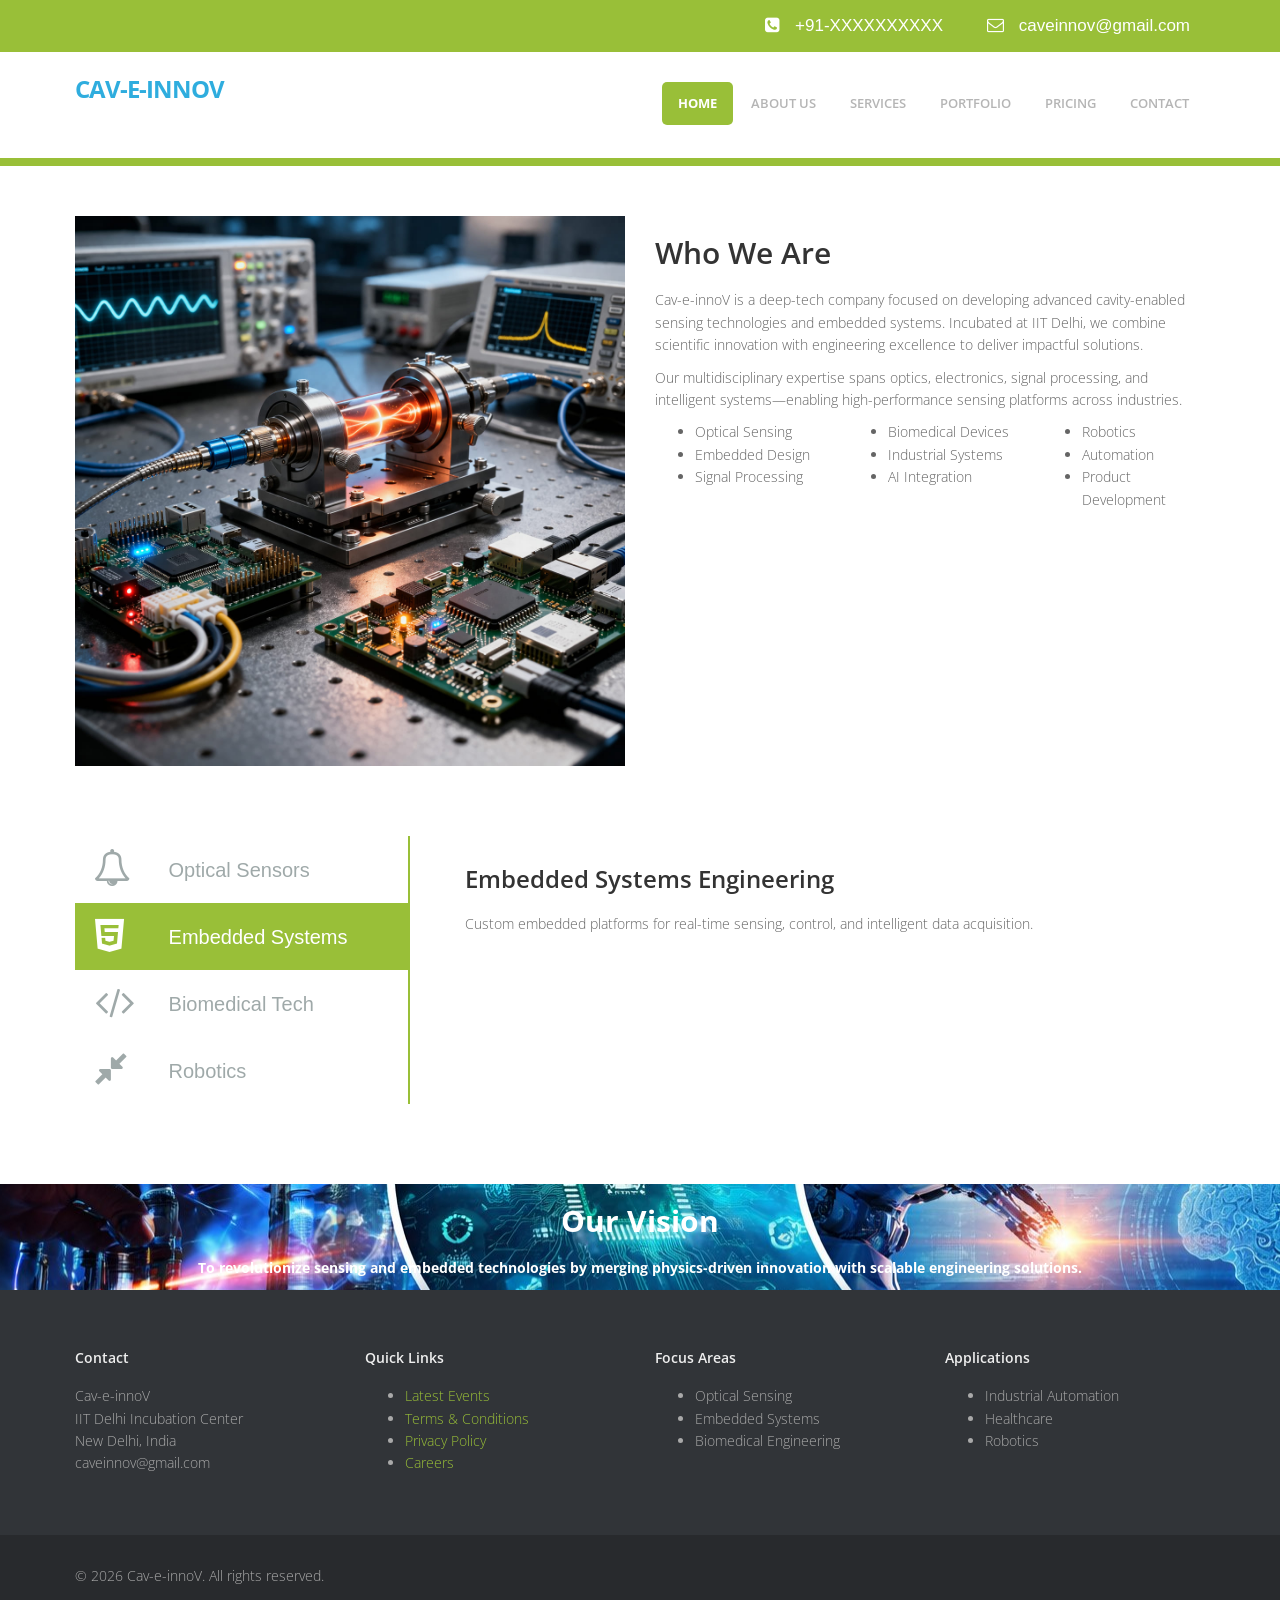
==== index.html @ 2c959743 "Update index.html" ====
<!DOCTYPE html>
<html lang="en">
<head>
<meta charset="utf-8">
<title>Cav-e-innoV | Advanced Sensing & Embedded Systems</title>
<meta name="viewport" content="width=device-width, initial-scale=1.0" />
<meta name="description" content="Cav-e-innoV develops cavity-enabled sensors and embedded systems for industrial, biomedical, and robotics applications. Incubated at IIT Delhi." />

<link href="css/bootstrap.min.css" rel="stylesheet" />
<link href="css/fancybox/jquery.fancybox.css" rel="stylesheet">
<link href="css/jcarousel.css" rel="stylesheet" />
<link href="css/flexslider.css" rel="stylesheet" />
<link href="js/owl-carousel/owl.carousel.css" rel="stylesheet"> 
<link href="css/style.css" rel="stylesheet" />

</head>

<body>
<div id="wrapper">

<!-- HEADER -->
<header>
<section class="contactInfo">
<div class="container">
    <div class="col-md-12">
        <div class="contact-area">
            <ul>
                <li><i class="fa fa-phone-square"></i> +91-XXXXXXXXXX</li>
                <li><i class="fa fa-envelope-o"></i> caveinnov@gmail.com</li>
            </ul>
        </div>
    </div>
</div>
</section>

<div class="navbar navbar-default navbar-static-top">
<div class="container">
    <div class="navbar-header">
        <button type="button" class="navbar-toggle" data-toggle="collapse" data-target=".navbar-collapse">
            <span class="icon-bar"></span>
            <span class="icon-bar"></span>
            <span class="icon-bar"></span>
        </button>
        <a class="navbar-brand" href="index.html">
            <strong>Cav-e-innoV</strong>
        </a>
    </div>

    <div class="navbar-collapse collapse">
        <ul class="nav navbar-nav">
            <li class="active"><a href="index.html">Home</a></li> 
            <li><a href="about.html">About Us</a></li>
            <li><a href="services.html">Services</a></li>
            <li><a href="portfolio.html">Portfolio</a></li>
            <li><a href="pricing.html">Pricing</a></li>
            <li><a href="contact.html">Contact</a></li>
        </ul>
    </div>
</div>
</div>
</header>

<!-- SLIDER -->
<section id="featured">
<div id="main-slider" class="flexslider">
<ul class="slides">

<li>
<img src="img/slides/1.jpg" alt="" />
<div class="flex-caption">
<h3>Next-Gen Cavity-Enabled Solutions</h3>
<p>Ultra-high sensitivity sensing systems designed for precision applications.</p>
</div>
</li>

<li>
<img src="img/slides/2.jpg" alt="" />
<div class="flex-caption">
<h3>Embedded Intelligence</h3>
<p>Real-time embedded systems for industrial, biomedical, and robotics use.</p>
</div>
</li>

<li>
<img src="img/slides/3.jpg" alt="" />
<div class="flex-caption">
<h3>Incubated at IIT Delhi</h3>
<p>Deep-tech innovation powered by cutting-edge research and engineering.</p>
</div>
</li>

</ul>
</div>
</section>

<!-- ABOUT -->
<section id="content">
<div class="container">
<div class="row">

<div class="col-lg-6 col-md-6 col-sm-6">
<img src="img/1.jpg" alt="" />
</div>

<div class="col-lg-6 col-md-6 col-sm-6">
<h2>Who We Are</h2>

<p>
Cav-e-innoV is a deep-tech company focused on developing advanced cavity-enabled sensing technologies and embedded systems. Incubated at IIT Delhi, we combine scientific innovation with engineering excellence to deliver impactful solutions.
</p>

<p>
Our multidisciplinary expertise spans optics, electronics, signal processing, and intelligent systems—enabling high-performance sensing platforms across industries.
</p>

<div class="row">
<div class="col-md-4">
<ul>
<li>Optical Sensing</li>
<li>Embedded Design</li>
<li>Signal Processing</li>
</ul>
</div>

<div class="col-md-4">
<ul>
<li>Biomedical Devices</li>
<li>Industrial Systems</li>
<li>AI Integration</li>
</ul>
</div>

<div class="col-md-4">
<ul>
<li>Robotics</li>
<li>Automation</li>
<li>Product Development</li>
</ul>
</div>
</div>

</div>
</div>
</div>
</section>

<!-- SERVICES -->
<section id="service">
<div class="container">
<div class="row">
<div class="col-md-12">

<div class="block-bottom">
<div class="service-tab">

<ul class="badhon-tab" role="tablist">
<li><a href="#home" data-toggle="tab">
<i class="fa fa-bell-o"></i>
Optical Sensors
</a></li>

<li class="active"><a href="#profile" data-toggle="tab">
<i class="fa fa-html5"></i>
Embedded Systems
</a></li>

<li><a href="#messages" data-toggle="tab">
<i class="fa fa-code"></i>
Biomedical Tech
</a></li>

<li><a href="#settings" data-toggle="tab">
<i class="fa fa-compress"></i>
Robotics
</a></li>
</ul>

<div class="tab-content edit-tab-content">

<div class="tab-pane" id="home">
<h3>Advanced Optical Sensing</h3>
<p>We design cavity-enhanced sensing systems capable of ultra-sensitive measurements for industrial and scientific applications.</p>
</div>

<div class="tab-pane active" id="profile">
<h3>Embedded Systems Engineering</h3>
<p>Custom embedded platforms for real-time sensing, control, and intelligent data acquisition.</p>
</div>

<div class="tab-pane" id="messages">
<h3>Biomedical Devices</h3>
<p>Non-invasive and high-precision sensing technologies for healthcare and diagnostics.</p>
</div>

<div class="tab-pane" id="settings">
<h3>Robotics Integration</h3>
<p>Sensor-integrated robotic systems enabling perception, autonomy, and smart decision-making.</p>
</div>

</div>
</div>
</div>

</div>
</div>
</div>
</section>

<!-- VISION --> 
<div class="testimonial-area">
<div class="container">

<h2 style="text-align:center; color:#ffffff; font-weight:bold;">
Our Vision
</h2>

<p style="text-align:center; color:#ffffff; font-weight:bold;">
To revolutionize sensing and embedded technologies by merging physics-driven innovation with scalable engineering solutions.
</p>

</div>
</div>
<!-- FOOTER -->
<footer>
<div class="container">
<div class="row">

<div class="col-md-3">
<h5>Contact</h5>
<p>
Cav-e-innoV<br>
IIT Delhi Incubation Center<br>
New Delhi, India<br>
caveinnov@gmail.com
</p>
</div>

<div class="col-md-3">
<h5>Quick Links</h5>
<ul>
<li><a href="#">Latest Events</a></li>
<li><a href="#">Terms & Conditions</a></li>
<li><a href="#">Privacy Policy</a></li>
<li><a href="#">Careers</a></li>
</ul>
</div>

<div class="col-md-3">
<h5>Focus Areas</h5>
<ul>
<li>Optical Sensing</li>
<li>Embedded Systems</li>
<li>Biomedical Engineering</li>
</ul>
</div>

<div class="col-md-3">
<h5>Applications</h5>
<ul>
<li>Industrial Automation</li>
<li>Healthcare</li>
<li>Robotics</li>
</ul>
</div>

</div>
</div>

<div id="sub-footer">
<div class="container">
<div class="row">
<div class="col-lg-6">
<p>© 2026 Cav-e-innoV. All rights reserved.</p>
</div>
</div>
</div>
</div>

</footer>

</div>

<script src="js/jquery.js"></script>
<script src="js/bootstrap.min.js"></script>
<script src="js/jquery.flexslider.js"></script>

</body>
</html>
---- css/style.css ----
/*
Author URI: http://webthemez.com/
Note: 
Licence under Creative Commons Attribution 3.0 
Do not remove the back-link in this web template 
-------------------------------------------------------*/

@import url('http://fonts.googleapis.com/css?family=Noto+Serif:400,400italic,700|Open+Sans:400,600,700'); 
@import url('font-awesome.css');  
@import url('animate.css');

body {
	font-family:'Open Sans', Arial, sans-serif;
	font-size:14px;
	font-weight:300;
	line-height:1.6em;
	color:#656565;
}

a:active {
	outline:0;
}

.clear {
	clear:both;
}
p { 
  font-size: 14px;
}
h1,h2, h3, h4, h5, h6 {
	font-family:'Open Sans', Arial, sans-serif;
	font-weight: 600;
	line-height:1.1em;
	color:#333;
	margin-bottom: 20px;
}
 
.container {
	padding:0 20px 0 20px;
	position:relative;
}

#wrapper{
	width:100%;
	margin:0;	
	padding:0;
}

.row,.row-fluid {
	margin-bottom:30px;
}

.row .row,.row-fluid .row-fluid{
	margin-bottom:30px;
}

.row.nomargin,.row-fluid.nomargin {
	margin-bottom:0;
}

img.img-polaroid {
	margin:0 0 20px 0;
}
.img-box {
	max-width:100%;
}
/*  Header
==================================== */
 
header .navbar {
    margin-bottom: 0;
}

.navbar-default {
    border: none;
}

.navbar-brand {
    color: #222;
	text-transform: uppercase;
    font-size: 24px;
    font-weight: 700;
    line-height: 1em;
	letter-spacing: -1px;
    margin-top: 7px;
    padding: 0 0 0 15px;
}
.navbar-default .navbar-brand{
color: #2FADDE;
}

header .navbar-collapse  ul.navbar-nav {
    float: right;
    margin-right: 0;
}

header .navbar-default{
    background-color:#fff;

    border-bottom: 2px solid #FFFFFF;	
}

header .nav li a:hover,
header .nav li a:focus,
header .nav li.active a,
header .nav li.active a:hover,
header .nav li a.dropdown-toggle:hover,
header .nav li a.dropdown-toggle:focus,
header .nav li.active ul.dropdown-menu li a:hover,
header .nav li.active ul.dropdown-menu li.active a{
    -webkit-transition: all .3s ease;
    -moz-transition: all .3s ease;
    -ms-transition: all .3s ease;
    -o-transition: all .3s ease;
    transition: all .3s ease;
}
header .nav li.active a,
header .nav li.active a:hover{ 
background: #99BF38 !important;
border-radius: 5px;
}
header .navbar-default .navbar-nav > .open > a,
header .navbar-default .navbar-nav > .open > a:hover,
header .navbar-default .navbar-nav > .open > a:focus {
    -webkit-transition: all .3s ease;
    -moz-transition: all .3s ease;
    -ms-transition: all .3s ease;
    -o-transition: all .3s ease;
    transition: all .3s ease;
}


header .navbar {
    min-height: 70px; 
	padding:18px 0;
}

header .navbar-nav > li  {
    padding-bottom: 12px;
    padding-top: 12px;
}

header  .navbar-nav > li > a {
    padding-bottom: 6px;
    padding-top: 5px;
    margin-left: 2px;
    line-height: 30px;
	font-weight: 700;
    -webkit-transition: all .3s ease;
    -moz-transition: all .3s ease;
    -ms-transition: all .3s ease;
    -o-transition: all .3s ease;
    transition: all .3s ease;
}


.dropdown-menu li a:hover {
    color: #fff !important;
}

header .nav .caret {
    border-bottom-color: #f5f5f5;
    border-top-color: #f5f5f5;
}
.navbar-default .navbar-nav > .active > a,
.navbar-default .navbar-nav > .active > a:hover,
.navbar-default .navbar-nav > .active > a:focus {
  background-color: #fff;
}
.navbar-default .navbar-nav > .open > a,
.navbar-default .navbar-nav > .open > a:hover,
.navbar-default .navbar-nav > .open > a:focus {
  background-color:  #fff;
}	
	

.dropdown-menu  {
    box-shadow: none;
    border-radius: 0;
	border: none;
}

.dropdown-menu li:last-child  {
	padding-bottom: 0 !important;
	margin-bottom: 0;
}

header .nav li .dropdown-menu  {
   padding: 0;
}

header .nav li .dropdown-menu li a {
   line-height: 28px;
   padding: 3px 12px;
}

/* --- menu --- */

header .navigation {
	float:right;
}

header ul.nav li {
	border:none;
	margin:0;
}

header ul.nav li a {	
	font-size: 13px;
	border:none;
	font-weight: 600;
	text-transform:uppercase;
}

header ul.nav li ul li a {	
	font-size:12px;
	border:none;
	font-weight:300;
	text-transform:uppercase;
}


.navbar .nav > li > a {
  color: #B5B5B5;
  text-shadow: none;
  border: 1px solid rgba(255, 255, 255, 0) !important;
  text-align: center;
}

.navbar .nav a:hover {
	background:none;
}

.navbar .nav > .active > a,.navbar .nav > .active > a:hover {
	background:none;
	font-weight:700;
}

.navbar .nav > .active > a:active,.navbar .nav > .active > a:focus {
	background:none;
	outline:0;
	font-weight:700;
}

.navbar .nav li .dropdown-menu {
	z-index:2000;
}

header ul.nav li ul {
	margin-top:1px;
}
header ul.nav li ul li ul {
	margin:1px 0 0 1px;
}
.dropdown-menu .dropdown i {
	position:absolute;
	right:0;
	margin-top:3px;
	padding-left:20px;
}

.navbar .nav > li > .dropdown-menu:before {
  display: inline-block;
  border-right: none;
  border-bottom: none;
  border-left: none;
  border-bottom-color: none;
  content:none;
}
.navbar-default .navbar-nav>.active>a, .navbar-default .navbar-nav>.active>a:hover, .navbar-default .navbar-nav>.active>a:focus {
color: #fff;  
}


ul.nav li.dropdown a {
	z-index:1000;
	display:block;
}

 select.selectmenu {
	display:none;
}
.pageTitle{
color: #FFFFFF;
margin: 32px 0 3px;
display: inline-block;
position: absolute;
border-radius: 87%;
padding: 25px 33px;
border-left: 8px solid #fff;
}
 
#featured{
	width: 100%;
	background:#000;
	position:relative;
	margin:0;
	padding:0;
	border-bottom: 8px solid #99BF38;
}

/*  Sliders
==================================== */
/* --- flexslider --- */

#featured .flexslider {
	padding:0;  
	background: #fff; 
	position: relative; 
	zoom: 1;
	border-bottom: 1px solid #fff;
}
.flex-direction-nav .flex-prev{
left:0px; 
}
.flex-direction-nav .flex-next{ 
right:0px;
}
.flex-caption {zoom: 1;
bottom: 0px; background-color: rgba(153, 191, 56, 1); color: #fff; margin: 0; padding: 15px 25px 15px 30px; /* position: absolute; */ left: 0; right: 0;/* text-align: center; *//* display: inline-block; */margin: 0 auto;width: 420px;bottom: -1px;}
.flex-caption h3 {color: #FFF; font-size:30px; letter-spacing: 1px; margin-bottom: 8px; text-transform: uppercase; }
.flex-caption p {margin: 0 0 15px; color: #FFF;font-size:18px!important;}
.skill-home{
margin-bottom:50px;
}
.c1{
border: #ed5441 1px solid;
background:#ed5441;
}
.c2{
border: #24c4db 1px solid;
background:#24c4db;
}
.c3{
border: #2FADDE 1px solid;
background:#2FADDE;
}
.c4{
border: #609cec 1px solid;
background:#609cec;
}
.skill-home .icons {
padding: 30px 0 0 0;
width: 100px;
height: 100px;
color: #fff;
font-size: 42px;
font-size: 42px; 
text-align: center;
-ms-border-radius: 50%;
-moz-border-radius: 50%;
-webkit-border-radius: 50%;
border-radius: 50%;
display: inline-table;
}
.skill-home h2 {
padding-top: 20px;
font-size: 36px;
font-weight: 700;
} 
.testimonial-solid {
padding: 50px 0 60px 0;
margin: 0 0 0 0; 
text-align: center;
background: rgba(153, 191, 56, 0.74);
}
.testi-icon-area {
text-align: center;
position: absolute;
top: -84px;
margin: 0 auto; 
width: 100%;
}
.testi-icon-area .quote {
padding: 15px 0 0 0;
margin: 0 0 0 0;
background: #ffffff;
text-align: center;
color: #2FADDE;
display: inline-table;
width: 70px;
height: 70px;
-ms-border-radius: 50%;
-moz-border-radius: 50%;
-webkit-border-radius: 50%;
border-radius: 50%;
font-size: 42px; 
border: 1px solid #2FADDE;
}

.testi-icon-area .carousel-inner { 
margin: 20px 0;
}
.carousel-indicators {
bottom: -30px;
}
/* Testimonial
----------------------------------*/
.testimonial-area {
padding: 0 0 0 0;
margin:0;
background: url(../img/low-poly01.jpg) fixed center center;
background-size: cover;
-webkit-background-size: cover;
-moz-background-size: cover;
-ms-background-size: cover;
background: url('../img/slides/1.jpg') -70px -193px;
}
.testimonial-solid p {
color: #FFFFFF;
font-size: 16px;
line-height: 30px;
font-style: italic;
} 
.testimonial-area .carousel-indicators li { 
border: 1px solid #FFFFFF;
}
.testimonial-area  .carousel-indicators .active{
border: 1px solid #FFFFFF;
background: #FFFFFF;}
section.callaction {
	background:#fff;
	padding:50px 0 0 0;
}

.panel-title>a {
color: inherit;
font-size: 15px;
}
.panel-title>a:hover, .panel-title>a:focus, .panel-title>a:active{
text-decoration:none;
color:#428bca
}
/* Content
==================================== */

#content {
	position:relative;
	background: #FFFFFF;
	padding:50px 0 0px 0;
}

#content img {
	max-width:100%;
	height:auto;
}
 
.cta-text {
	text-align: center;
	margin-top:10px;
}


.big-cta .cta {
	margin-top:10px;
}
 
.box {
	width: 100%;
}
.box-gray  {
	background: #f8f8f8;
	padding: 20px 20px 30px;
}
.box-gray  h4,.box-gray  i {
	margin-bottom: 20px;
}
.box-bottom {
	padding: 20px 0;
	text-align: center;
}
.box-bottom a {
	color: #fff;
	font-weight: 700;
}
.box-bottom a:hover {
	color: #eee;
	text-decoration: none;
}


/* Bottom
==================================== */

#bottom {
	background:#fcfcfc;
	padding:50px 0 0;

}
/* twitter */
#twitter-wrapper {
    text-align: center;
    width: 70%;
    margin: 0 auto;
}
#twitter em {
    font-style: normal;
    font-size: 13px;
}

#twitter em.twitterTime a {
	font-weight:600;
}

#twitter ul {
    padding: 0;
	list-style:none;
}
#twitter ul li {
    font-size: 20px;
    line-height: 1.6em;
    font-weight: 300;
    margin-bottom: 20px;
    position: relative;
    word-break: break-word;
}


/* page headline
==================================== */

#inner-headline{
	background: url('../img/slides/1.jpg') -70px -193px;
	position:relative;
	margin:0;
	padding:0;
	color:#2FADDE;
	background-size: cover;
	height: 150px;
}


#inner-headline .inner-heading h2 {
	color:#fff;
	margin:20px 0 0 0;
}

/* --- breadcrumbs --- */
#inner-headline ul.breadcrumb {
	margin:30px 0 0;
	float:left;
}

#inner-headline ul.breadcrumb li {
	margin-bottom:0;
	padding-bottom:0;
}
#inner-headline ul.breadcrumb li {
	font-size:13px;
	color:#fff;
}

#inner-headline ul.breadcrumb li i{
	color:#dedede;
}

#inner-headline ul.breadcrumb li a {
	color:#fff;
}

ul.breadcrumb li a:hover {
	text-decoration:none;
}

/* Forms
============================= */

/* --- contact form  ---- */
form#contactform input[type="text"] {
  width: 100%;
  border: 1px solid #f5f5f5;
  min-height: 40px;
  padding-left:20px;
  font-size:13px;
  padding-right:20px;
  -webkit-box-sizing: border-box;
     -moz-box-sizing: border-box;
          box-sizing: border-box;

}

form#contactform textarea {
border: 1px solid #f5f5f5;
  width: 100%;
  padding-left:20px;
  padding-top:10px;
  font-size:13px;
  padding-right:20px;
  -webkit-box-sizing: border-box;
     -moz-box-sizing: border-box;
          box-sizing: border-box;

}

form#contactform .validation {
	font-size:11px;
}

#sendmessage {
	border:1px solid #e6e6e6;
	background:#f6f6f6;
	display:none;
	text-align:center;
	padding:15px 12px 15px 65px;
	margin:10px 0;
	font-weight:600;
	margin-bottom:30px;

}

#sendmessage.show,.show  {
	display:block;
}
 
form#commentform input[type="text"] {
  width: 100%;
  min-height: 40px;
  padding-left:20px;
  font-size:13px;
  padding-right:20px;
  -webkit-box-sizing: border-box;
     -moz-box-sizing: border-box;
          box-sizing: border-box;
	-webkit-border-radius: 2px 2px 2px 2px;
		-moz-border-radius: 2px 2px 2px 2px;
			border-radius: 2px 2px 2px 2px;

}

form#commentform textarea {
  width: 100%;
  padding-left:20px;
  padding-top:10px;
  font-size:13px;
  padding-right:20px;
  -webkit-box-sizing: border-box;
     -moz-box-sizing: border-box;
          box-sizing: border-box;
	-webkit-border-radius: 2px 2px 2px 2px;
		-moz-border-radius: 2px 2px 2px 2px;
			border-radius: 2px 2px 2px 2px;
}


/* --- search form --- */
.search{
	float:right;
	margin:35px 0 0;
	padding-bottom:0;
}

#inner-headline form.input-append {
	margin:0;
	padding:0;
}



/*  Portfolio
================================ */

.work-nav #filters {
	margin: 0;
	padding: 0;
	list-style: none;
}

.work-nav #filters li {
	margin: 0 10px 30px 0;
	padding: 0;
	float:left;
}

.work-nav #filters li a {
	color: #7F8289;
	font-size: 16px;
	display: block;	
}

.work-nav #filters li a:hover {

}

.work-nav #filters li a.selected {
	color: #DE5E60;
}

#thumbs {
	margin: 0;
	padding: 0;	
}

#thumbs li {
	list-style-type: none;
}

.item-thumbs {
	position: relative;
	overflow: hidden;
	margin-bottom: 30px;
	cursor: pointer;
}

.item-thumbs a + img {
	width: 100%;	
}

.item-thumbs .hover-wrap {
	position: absolute;
	display: block;
	width: 100%;
	height: 100%;
	
	opacity: 0;
	filter: alpha(opacity=0);
	
	-webkit-transition: all 450ms ease-out 0s;	
	   -moz-transition: all 450ms ease-out 0s;
		 -o-transition: all 450ms ease-out 0s;
		    transition: all 450ms ease-out 0s;
		  
	-webkit-transform: rotateY(180deg) scale(0.5,0.5);
	   -moz-transform: rotateY(180deg) scale(0.5,0.5);
		-ms-transform: rotateY(180deg) scale(0.5,0.5);
		 -o-transform: rotateY(180deg) scale(0.5,0.5);
			transform: rotateY(180deg) scale(0.5,0.5);	
}

.item-thumbs:hover .hover-wrap,
.item-thumbs.active .hover-wrap {
	opacity: 1;
	filter: alpha(opacity=100);
	
	-webkit-transform: rotateY(0deg) scale(1,1);
	   -moz-transform: rotateY(0deg) scale(1,1);
		-ms-transform: rotateY(0deg) scale(1,1);
		 -o-transform: rotateY(0deg) scale(1,1);
		    transform: rotateY(0deg) scale(1,1);
}

.item-thumbs .hover-wrap .overlay-img {
	position: absolute;
	width: 90%;
height: 100%;
opacity: 0.80;
filter: alpha(opacity=80);

	background: #99BF38;
}

.item-thumbs .hover-wrap .overlay-img-thumb {
	position: absolute;
	border-radius: 60px;
	top: 50%;
	left: 45%;
	margin: -16px 0 0 -16px;
	color: #fff;
	font-size: 32px;
	line-height: 1em;	
	opacity: 1;
	filter: alpha(opacity=100);
}
 
ul.portfolio-categ{
	margin:10px 0 30px 0;
	padding:0;
	float:left;
	list-style:none;
}

ul.portfolio-categ li{
margin: 0; 
float: left;
list-style: none;
font-size: 13px;
font-weight: 600;
border: 1px solid #D5D5D5;
margin-right: 15px;
}

ul.portfolio-categ li a{
	display:block;
	padding: 8px 20px;
	color:#353535;
}
ul.portfolio-categ li.active{

border: 1px solid #99BF38;


color: #99BF38;

background: #99BF38;

}
ul.portfolio-categ li.active a:hover, ul.portfolio-categ li a:hover,ul.portfolio-categ li a:focus,ul.portfolio-categ li a:active {
	text-decoration:none;
	outline:0; 
}
  #accordion-alt3 .panel-heading h4 {
font-size: 13px;
line-height: 28px;
}
.panel .panel-heading h4 {
font-weight: 400;
}
.panel-title {
margin-top: 0;
margin-bottom: 0;
font-size: 15px;
color: inherit;
}
.panel-group .panel {
margin-bottom: 0;
border-radius: 2px;
}
.panel {
margin-bottom: 18px;
background-color: #FFFFFF;
border: 1px solid rgba(0, 0, 0, 0.05);
border-radius: 2px;
-webkit-box-shadow: 0 1px 1px rgba(0,0,0,0.05);
box-shadow: 0 1px 1px rgba(0,0,0,0.05);
}
#accordion-alt3 .panel-heading h4 a i {
font-size: 20px;
line-height: 18px;
width: 18px;
height: 18px;
margin-right: 5px;
color: #107FC9;
text-align: center;
border-radius: 50%;
margin-left: 6px; 
font-weight: bold;
}  
.progress.pb-sm {
height: 6px!important;
}
.progress {
box-shadow: inset 0 0 2px rgba(0,0,0,.1);
}
.progress {
overflow: hidden;
height: 18px;
margin-bottom: 18px;
background-color: #f5f5f5;
border-radius: 2px;
-webkit-box-shadow: inset 0 1px 2px rgba(0,0,0,0.1);
box-shadow: inset 0 1px 2px rgba(0,0,0,0.1);
}
.progress .progress-bar.progress-bar-red {
background: #ed5441;
} 
.progress .progress-bar.progress-bar-green {
background: #51d466;
}
.progress .progress-bar.progress-bar-lblue {
background: #32c8de;
}
/* --- portfolio detail --- */
.top-wrapper {
	margin-bottom:20px;
}
.info-blocks {
margin-bottom: 15px;
}
.info-blocks i.icon-info-blocks {
float: left;
color: #99BF38;
font-size: 30px;
min-width: 50px;
margin-top: 10px;
text-align: center;
}
.info-blocks .info-blocks-in {
padding: 0 10px;
overflow: hidden;
}
.info-blocks .info-blocks-in h3 {
color: #555;
font-size: 20px;
line-height: 28px;
margin:0px;
}
.info-blocks .info-blocks-in p {
}
  
blockquote {
	font-size:16px;
	font-weight:400;
	font-family:'Noto Serif', serif;
	font-style:italic;
	padding-left:0;
	color:#a2a2a2;
	line-height:1.6em;
	border:none;
}

blockquote cite 							{ display:block; font-size:12px; color:#666; margin-top:10px; }
blockquote cite:before 					{ content:"\2014 \0020"; }
blockquote cite a,
blockquote cite a:visited,
blockquote cite a:visited 				{ color:#555; }

/* --- pullquotes --- */

.pullquote-left {
	display:block;
	color:#a2a2a2;
	font-family:'Noto Serif', serif;
	font-size:14px;
	line-height:1.6em;
	padding-left:20px;
}

.pullquote-right {
	display:block;
	color:#a2a2a2;
	font-family:'Noto Serif', serif;
	font-size:14px;
	line-height:1.6em;
	padding-right:20px;
}

/* --- button --- */
.btn{text-align: center;
background: #99BF38;
color: #fff;
padding: 10px 25px;border: 0;}
.btn-theme {
	color: #fff;
}
.btn-theme:hover {
	color: #eee;
}

/* --- list style --- */

ul.general {
	list-style:none;
	margin-left:0;
}

ul.link-list{
	margin:0;
	padding:0;
	list-style:none;
}

ul.link-list li{
	margin:0;
	padding:2px 0 2px 0;
	list-style:none;
}
footer{
background: #313438;
}
footer ul.link-list li a{
	color: #BBBBBB;
}
footer ul.link-list li a:hover {
	color:#eee;
}
/* --- Heading style --- */

h4.heading {
	font-weight:700;
}

.heading { margin-bottom: 30px; }

.heading {
	position: relative;
	
}


.widgetheading {
	width:100%;

	padding:0;
}

#bottom .widgetheading {
	position: relative;
	border-bottom: #e6e6e6 1px solid;
	padding-bottom: 9px;
}

aside .widgetheading {
	position: relative;
	border-bottom: #e9e9e9 1px solid;
	padding-bottom: 9px;
}

footer .widgetheading {
	position: relative;
}

footer .widget .social-network {
	position:relative;
}


#bottom .widget .widgetheading span, aside .widget .widgetheading span, footer .widget .widgetheading span {	
	position: absolute;
	width: 60px;
	height: 1px;
	bottom: -1px;
	right:0;

}
.box-area{
border: 1px solid #E7E7E7;
padding:0 15px;
padding-top: 41px;
margin-top: -42px;
}


#service{ padding: 40px 0 40px;}
#service .service-tab{}
#service .service-tab ul{float: left;list-style: outside none none;padding: 0;margin-right: 55px;}
#service .service-tab ul li{ border-right: 2px solid #99BF38;}
#service .service-tab ul li a{color: #9FA9A9;  font-size: 20px; font-family: 'Raleway', sans-serif; font-weight: 400;display: block; padding: 10px 60px 20px 20px;}
#service .service-tab ul li a i{font-size: 37px;  position: relative;top: 4px;width: 68px;} 
li .active{
border-right: 1px solid #DBE2E2;
background:red;
}
#service  .tab-content>.tab-pane {
padding-top: 10px;
}
#service .service-tab ul li a:hover i{}
.tab-icon-edit {
float: left;
margin: 20px 15px 0 0;
font-size: 28px;
}
#service .service-tab ul li.active, #service .service-tab ul li a:hover, #service .service-tab ul li a:hover i , #service .service-tab ul li.active a, #service .service-tab ul li.active i{
background: rgb(153, 191, 56) !important;
color: #FFFFFF; 
text-decoration: none;
}

.contactInfo{
background: #99BF38;
}
.contact-area{
float:right;
padding:15px 0 5px;
}
.contact-area ul li {
display: inline-block;
margin-left: 40px;
color: #3C3D42;
font-size: 17px;
font-family: 'Raleway', sans-serif;
font-weight: 400px;
color:#fff;
}
.contact-area ul li i{
margin-right:10px;
}
/* --- Map --- */
.map{
	position:relative;
	margin-top:-50px;
	margin-bottom:40px;
}

.map iframe{
	width:100%;
	height:450px;
	border:none;
}

.map-grid iframe{
	width:100%;
	height:350px;
	border:none;
	margin:0 0 -5px 0;
	padding:0;
}

 
ul.team-detail{
	margin:-10px 0 0 0;
	padding:0;
	list-style:none;
}

ul.team-detail li{
	border-bottom:1px dotted #e9e9e9;
	margin:0 0 15px 0;
	padding:0 0 15px 0;
	list-style:none;
}

ul.team-detail li label {
	font-size:13px;
}

ul.team-detail li h4, ul.team-detail li label{
	margin-bottom:0;
}

ul.team-detail li ul.social-network {
	border:none;
	margin:0;
	padding:0;
}

ul.team-detail li ul.social-network li {
	border:none;	
	margin:0;
}
ul.team-detail li ul.social-network li i {
	margin:0;
}

 
.pricing-title{
	background:#fff;
	text-align:center;
	padding:10px 0 10px 0;
}

.pricing-title h3{
	font-weight:600;
	margin-bottom:0;
}

.pricing-offer{
	background: #fcfcfc;
	text-align: center;
	padding:40px 0 40px 0;
	font-size:18px;
	border-top:1px solid #e6e6e6;
	border-bottom:1px solid #e6e6e6;
}

.pricing-box.activeItem .pricing-offer{
	color:#fff;
}

.pricing-offer strong{
	font-size:78px;
	line-height:89px;
}

.pricing-offer sup{
	font-size:28px;
}

.pricing-container{
	background: #fff;
	text-align:center;
	font-size:14px;
}

.pricing-container strong{
color:#353535;
}

.pricing-container ul{
	list-style:none;
	padding:0;
	margin:0;
}

.pricing-container ul li{
	border-bottom: 1px solid #CFCFCF;
list-style: none;
padding: 15px 0 15px 0;
margin: 0 0 0 0;
color: #222;
}

.pricing-action{
	margin:0;
	background: #D5D5D5;
	text-align:center;
	padding:20px 0 30px 0;
}

.pricing-wrapp{
	margin:0 auto;
	width:100%;
	background:#fd0000;
}
 .pricing-box-item {
border: 1px solid #e6e6e6;
	
background: #FFFFFF;
	position:relative;
	margin:0 0 20px 0;
	padding:0;
  -webkit-box-shadow: 0 2px 0 rgba(0,0,0,0.03);
  -moz-box-shadow: 0 2px 0 rgba(0,0,0,0.03);
  box-shadow: 0 2px 0 rgba(0,0,0,0.03);
  -webkit-box-sizing: border-box;
  -moz-box-sizing: border-box;
  box-sizing: border-box;
}

.pricing-box-item .pricing-heading {
	background: #FFFFFF;
	text-align: center;
	padding:0px 0 0px 0;
	display:block;
}
.pricing-box-item.activeItem .pricing-heading {
	background: #FFFFFF;
	text-align: center;
	padding:0px 0 1px 0;
	border-bottom:none;
	display:block;
	color:#fff;
}
.pricing-box-item.activeItem .pricing-heading h3 {
	 
}

.pricing-box-item .pricing-heading h3 strong {
	font-size:28px;
	font-weight:700;
	letter-spacing:-1px;
}
.pricing-box-item .pricing-heading h3 {
	font-size:32px;
	font-weight:300;
	letter-spacing:-1px;
}

.pricing-box-item .pricing-terms {
	text-align: center;
	background: #F0F0F0;
	display: block;
	overflow: hidden;
	padding: 11px 0 5px; 
	border-radius: 50px;
	color: #3F454D;
	margin: 0 15px;
}

.pricing-box-item .pricing-terms  h6 {
	font-style:italic;
	margin-top:10px;
	color: #99BF38;
	font-size:17px;
	font-family:'Noto Serif', serif;
}

.pricing-box-item .icon .price-circled {
    margin: 10px 10px 10px 0;
    display: inline-block !important;
    text-align: center !important;
    color: #fff;
    width: 68px;
    height: 68px;
	padding:12px;
    font-size: 16px;
	font-weight:700;
    line-height: 68px;
    text-shadow:none;
    cursor: pointer;
    background-color: #888;
    border-radius: 64px;
    -moz-border-radius: 64px;
    -webkit-border-radius: 64px;
}

.pricing-box-item  .pricing-action{
	margin:0;
	text-align:center;
	padding:30px 0 30px 0;
}
 
/* ===== Widgets ===== */

/* --- flickr --- */
.widget .flickr_badge {
	width:100%;
}
.widget .flickr_badge img { margin: 0 9px 20px 0; }

footer .widget .flickr_badge {
    width: 100%;
}
footer .widget .flickr_badge img {
    margin: 0 9px 20px 0;
}

.flickr_badge img {
    width: 50px;
    height: 50px;
    float: left;
	margin: 0 9px 20px 0;
}
/*News*/
.post-item-wrap {
border: none;
padding: 0px 0 25px 0px;
margin-bottom: 0px;
border-radius: 0px;
background-color: transparent;
/* border-bottom: 1px solid #e6e6e6; */
}
.post-author-img {
margin: 5px 0 0 0;
float: left;
width: 64px;
-webkit-border-radius: 0px;
-moz-border-radius: 0px;
border-radius: 0px;
-moz-background-clip: padding;
-webkit-background-clip: padding-box;
background-clip: padding-box;
padding: 0px;
}
.post-title a {
font-size: 19px;
color: #414042;
line-height: 1.3em;
}
.post-meta-top {
width: 100%;
padding: 3px 0 0px 0;
}
.latest-post-wrap {
padding: 15px 15px 15px 0;
}
.post-content2 {
padding: 8px 15px 0px 15px;
float: left;
width: 83%;
}
.post-meta-top ul{
float: left;
padding: 0;
margin: 0;
}
.post-item-wrap+.post-item-wrap {
border-bottom: none;
margin-top: 25px;
}
.post-meta-top li a {
color: #107fc9;
font-size: 13px;
text-decoration: none;
}
.post-meta-top li {
display: inline;
height: 30px;
line-height: 30px;
float: left;

padding-right: 15px;
} 
.post-meta-top .fa-calendar{
font-size: 18px;
color: #107fc9;
margin: 6px 10px 0 0;
float: left;
} 
/* --- Recent post widget --- */

.recent-post{
	margin:20px 0 0 0;
	padding:0;
	line-height:18px;
}

.recent-post h5 a:hover {
	text-decoration:none;
}

.recent-post .text h5 a {
	color:#353535;
}

  
footer{
	padding:50px 0 0 0;
	color:#A9A9A9;
}

footer a {
	color: #99BF38;
}

footer a:hover {
	color:#eee;
}

footer h1, footer h2, footer h3, footer h4, footer h5, footer h6{
	color:#eee;
}

footer address {
	line-height:1.6em;
}

footer h5 a:hover, footer a:hover {
	text-decoration:none;
}

ul.social-network {
	list-style:none;
	margin:0;
}

ul.social-network li {
	display:inline;
	margin: 0 5px;
}

#sub-footer{
	text-shadow:none;
	color:#A9A9A9;
	padding:0;
	padding-top:30px;
	margin:20px 0 0 0;
	background: #282A2D;
}

#sub-footer p{
	margin:0;
	padding:0;
}

#sub-footer span{
	color:#A9A9A9;
}

.copyright {
	text-align:left;
	font-size:12px;
}

#sub-footer ul.social-network {
	float:right;
}

  

/* scroll to top */
.scrollup{
    position:fixed;
	width:32px;
	height:32px;
    bottom:0px;
    right:20px;
	background: #222;
	
}

a.scrollup {
	outline:0;
	text-align: center;
}

a.scrollup:hover,a.scrollup:active,a.scrollup:focus {
	opacity:1;
	text-decoration:none;
}
a.scrollup i {
	margin-top: 10px;
	color: #fff;
}
a.scrollup i:hover {
	text-decoration:none;
}



 
.absolute{
	position:absolute;
}

.relative{
	position:relative;
}

.aligncenter{
	text-align:center;
}

.aligncenter span{
	margin-left:0;
}

.floatright {
	float:right;
}

.floatleft {
	float:left;
}

.floatnone {
	float:none;
}

.aligncenter {
	text-align:center;
}
 
img.pull-left, .align-left{
	float:left;
	margin:0 15px 15px 0;
}

.widget img.pull-left {
	float:left;
	margin:0 15px 15px 0;
}

img.pull-right, .align-right {
	float:right;
	margin:0 0 15px 15px;
}

article img.pull-left, article .align-left{
	float:left;
	margin:5px 15px 15px 0;
}

article img.pull-right, article .align-right{
	float:right;
	margin:5px 0 15px 15px;
}
 ============================= */

.clear-marginbot{
	margin-bottom:0;
}

.marginbot10{
	margin-bottom:10px;
}
.marginbot20{
	margin-bottom:20px;
}
.marginbot30{
	margin-bottom:30px;
}
.marginbot40{
	margin-bottom:40px;
}

.clear-margintop{
	margin-top:0;
}

.margintop10{
	margin-top:10px;
}

.margintop20{
	margin-top:20px;
}

.margintop30{
	margin-top:30px;
}

.margintop40{
	margin-top:40px;
}
div#main-slider:after{
content:'';
position:absolute;
top:0px;
width:100%;
height:100%;
}
.flex-control-nav{
display:none;
}
.fancybox-title-inside-wrap {
padding: 3px 30px 6px;
background: #0F9090;
}
span.post-meta-bottom a {
background: #269B9E;
color: #fff;
padding: 4px 14px;
display: inline-block;
margin-top: 10px;
border-radius: 50%;
}
.list.list-3 {
  font-weight: 300;
}
.list {
  list-style: none;
  margin: 0;
  padding: 0;
}
.list li{ 
  padding: 2px 0;
}

.list.list-3 li:before {
  content: "\f0a9";
  float: left;
  font-family: fontAwesome;
  color: #99bf38;
  font-size: 14px;
  margin-top: -1px;
  margin-right: 7px;
  margin-left: 1px;
}
ul.social-network a {
  color: #99BF38;
}
/*  Media queries 
============================= */

@media (min-width: 768px) and (max-width: 979px) {

	a.detail{
		background:none;
		width:100%;
	}


	
	footer .widget form  input#appendedInputButton {
		  display: block;
		  width: 91%;
		  -webkit-border-radius: 4px 4px 4px 4px;
			 -moz-border-radius: 4px 4px 4px 4px;
				  border-radius: 4px 4px 4px 4px;
	}
	
	footer .widget form  .input-append .btn {
		  display: block;
		  width: 100%;
		  padding-right: 0;
		  padding-left: 0;
		  -webkit-box-sizing: border-box;
			 -moz-box-sizing: border-box;
				  box-sizing: border-box;
				  margin-top:10px;
	}

	ul.related-folio li{
		width:156px;
		margin:0 20px 0 0;
	}	
}

@media (max-width: 767px) {

  body {
    padding-right: 0;
    padding-left: 0;
  }
	.navbar-brand {
		margin-top: -10px;
		border-bottom: none;
	}
	.navbar-header {
		margin-top: 20px;
		border-bottom: none;
	}
	
	.navbar-nav {
		border-top: none;
		float: none;
		width: 100%;
	}
.navbar .nav > .active > a, .navbar .nav > .active > a:hover {
background: none;
font-weight: 700;
color: #1B1B1B;
}
	header .navbar-nav > li {
padding-bottom: 13px;
padding-top: 12px;
}
	header .nav li .dropdown-menu  {
		margin-top: 0;
	}

	.dropdown-menu {
	  position: absolute;
	  top: 0;
	  left: 40px;
	  z-index: 1000;
	  display: none;
	  float: left;
	  min-width: 160px;
	  padding: 5px 0;
	  margin: 2px 0 0;
	  font-size: 13px;
	  list-style: none;
	  background-color: #fff;
	  background-clip: padding-box;
	  border: 1px solid #f5f5f5;
	  border: 1px solid rgba(0, 0, 0, .15);
	  border-radius: 0;
	  -webkit-box-shadow: 0 6px 12px rgba(0, 0, 0, .175);
			  box-shadow: 0 6px 12px rgba(0, 0, 0, .175);
	}
	

	
	.navbar-collapse.collapse  {
		border: none;
		overflow: hidden;
	}

	
	.box {
		border-bottom:1px solid #e9e9e9;
		padding-bottom:20px;
	}

	#featured .flexslider .slide-caption {
		width: 90%; 
		padding: 2%; 
		position: absolute; 
		left: 0; 
		bottom: -40px; 
	}


	#inner-headline .breadcrumb {
		float:left;
		clear:both;
		width:100%;
	}

	.breadcrumb > li {
		font-size:13px;
	}

	
	ul.portfolio li article a i.icon-48{
		width:20px;
		height:20px;
		font-size:16px;
		line-height:20px;
	}


	.left-sidebar{
		border-right:none;
		padding:0 0 0 0;
		border-bottom: 1px dotted #e6e6e6;
		padding-bottom:10px;
		margin-bottom:40px;
	}
	
	.right-sidebar{
		margin-top:30px;
		border-left:none;
		padding:0 0 0 0;
	}
	
	
	footer .col-lg-1, footer .col-lg-2, footer .col-md-3, footer .col-lg-4, footer .col-lg-5, footer .col-lg-6, 
	footer .col-lg-7, footer .col-lg-8, footer .col-lg-9, footer .col-lg-10, footer .col-lg-11, footer .col-lg-12{
		margin-bottom:20px;
	}

	#sub-footer ul.social-network {
		float:left;
	}
	

	
  [class*="span"] {
		margin-bottom:20px;
  }

}

@media (max-width: 480px) {
	.bottom-article a.pull-right {
		float:left;
		margin-top:20px;
	}
#service{
padding:0 0 20px;
}
#service .service-tab ul{
margin:15px 0px;
width:100%;
}
#service .service-tab ul li a {
  color: #9FA9A9;
  font-size: 20px;
  font-family: 'Raleway', sans-serif;
  font-weight: 400;
  display: block;
  padding: 10px 0;
}
	.search{
		float:left;
	}

	.flexslider .flex-caption {
		display:none;
	}


	.cta-text {
		margin:0 auto;
		text-align:center;	
	}
	
	ul.portfolio li article a i{
		width:20px;
		height:20px;
		font-size:14px;
	}


}
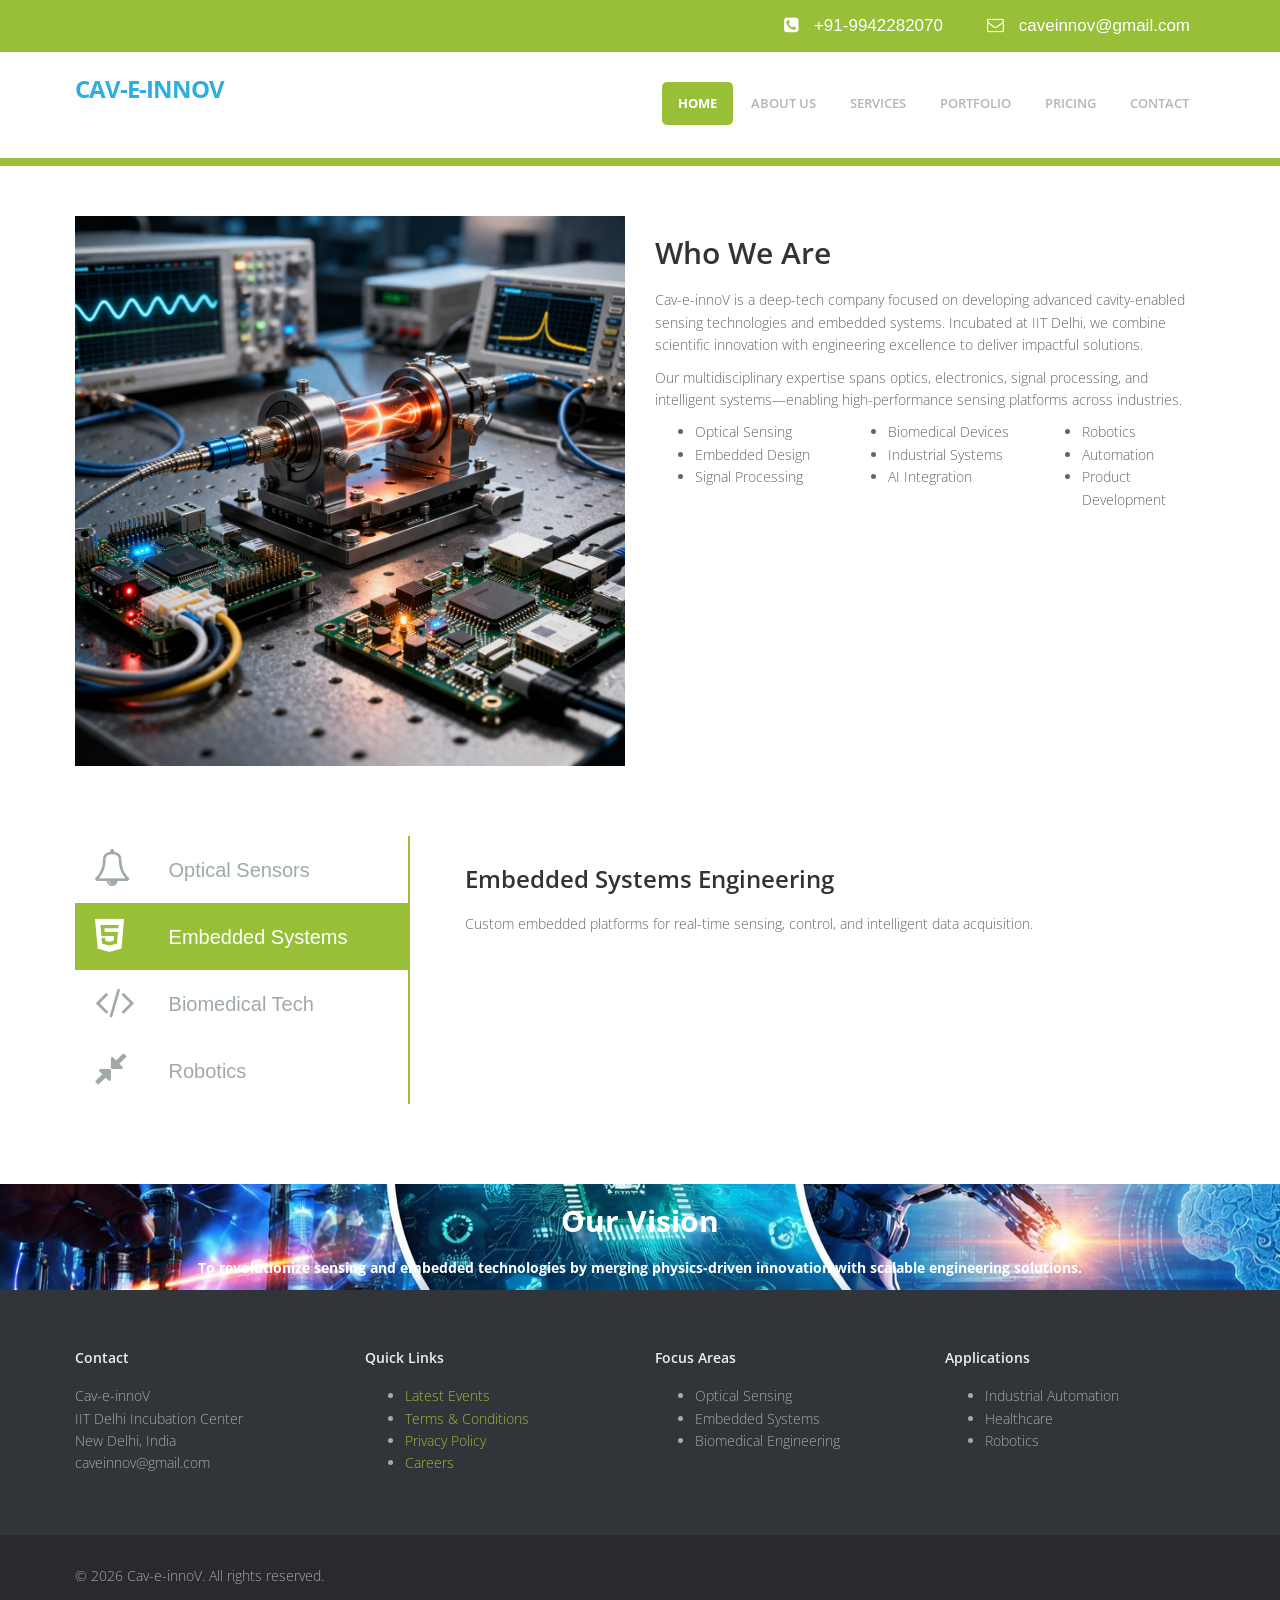
==== commit cc7812dd: "Update index.html" ====
--- a/index.html
+++ b/index.html
@@ -25,7 +25,7 @@
     <div class="col-md-12">
         <div class="contact-area">
             <ul>
-                <li><i class="fa fa-phone-square"></i> +91-XXXXXXXXXX</li>
+                <li><i class="fa fa-phone-square"></i> +91-9942282070</li>
                 <li><i class="fa fa-envelope-o"></i> caveinnov@gmail.com</li>
             </ul>
         </div>
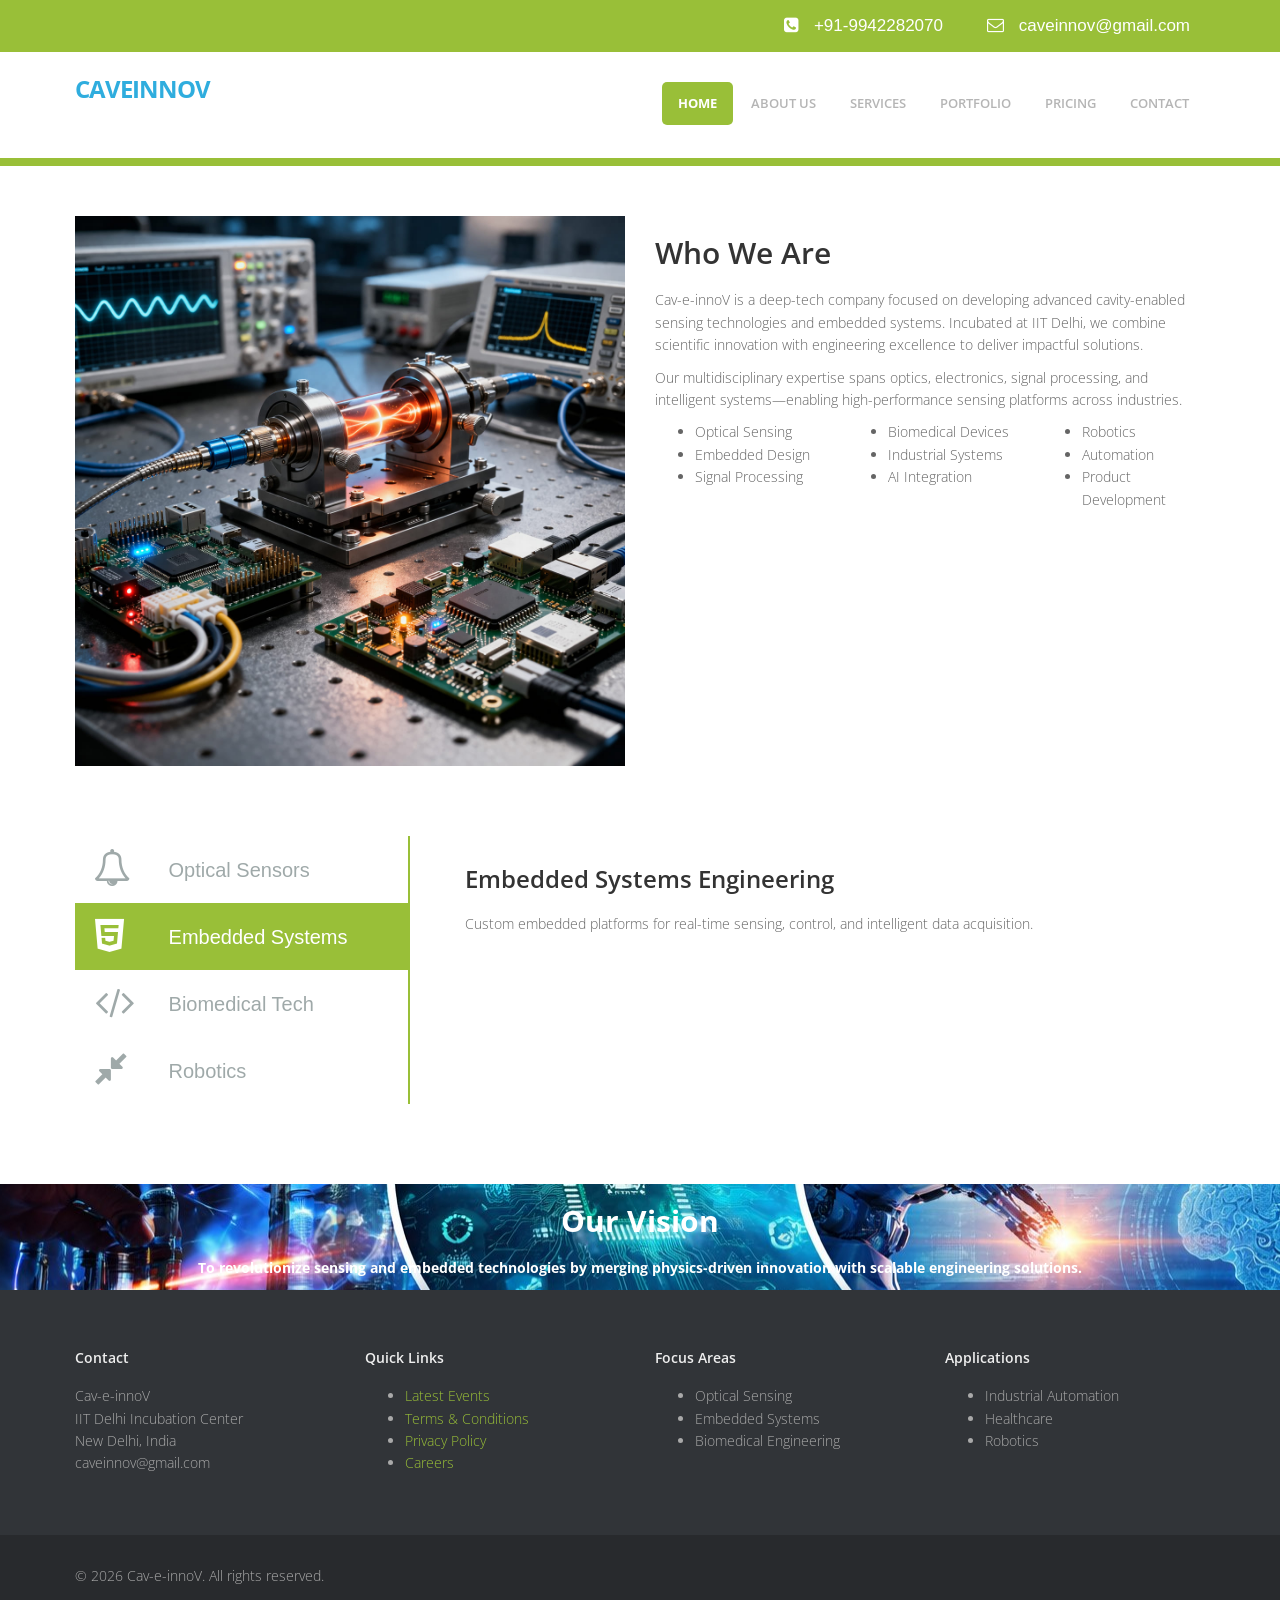
==== commit bc79ef66: "Update index.html" ====
--- a/index.html
+++ b/index.html
@@ -42,7 +42,7 @@
             <span class="icon-bar"></span>
         </button>
         <a class="navbar-brand" href="index.html">
-            <strong>Cav-e-innoV</strong>
+            <strong>CaveInnoV</strong>
         </a>
     </div>
 
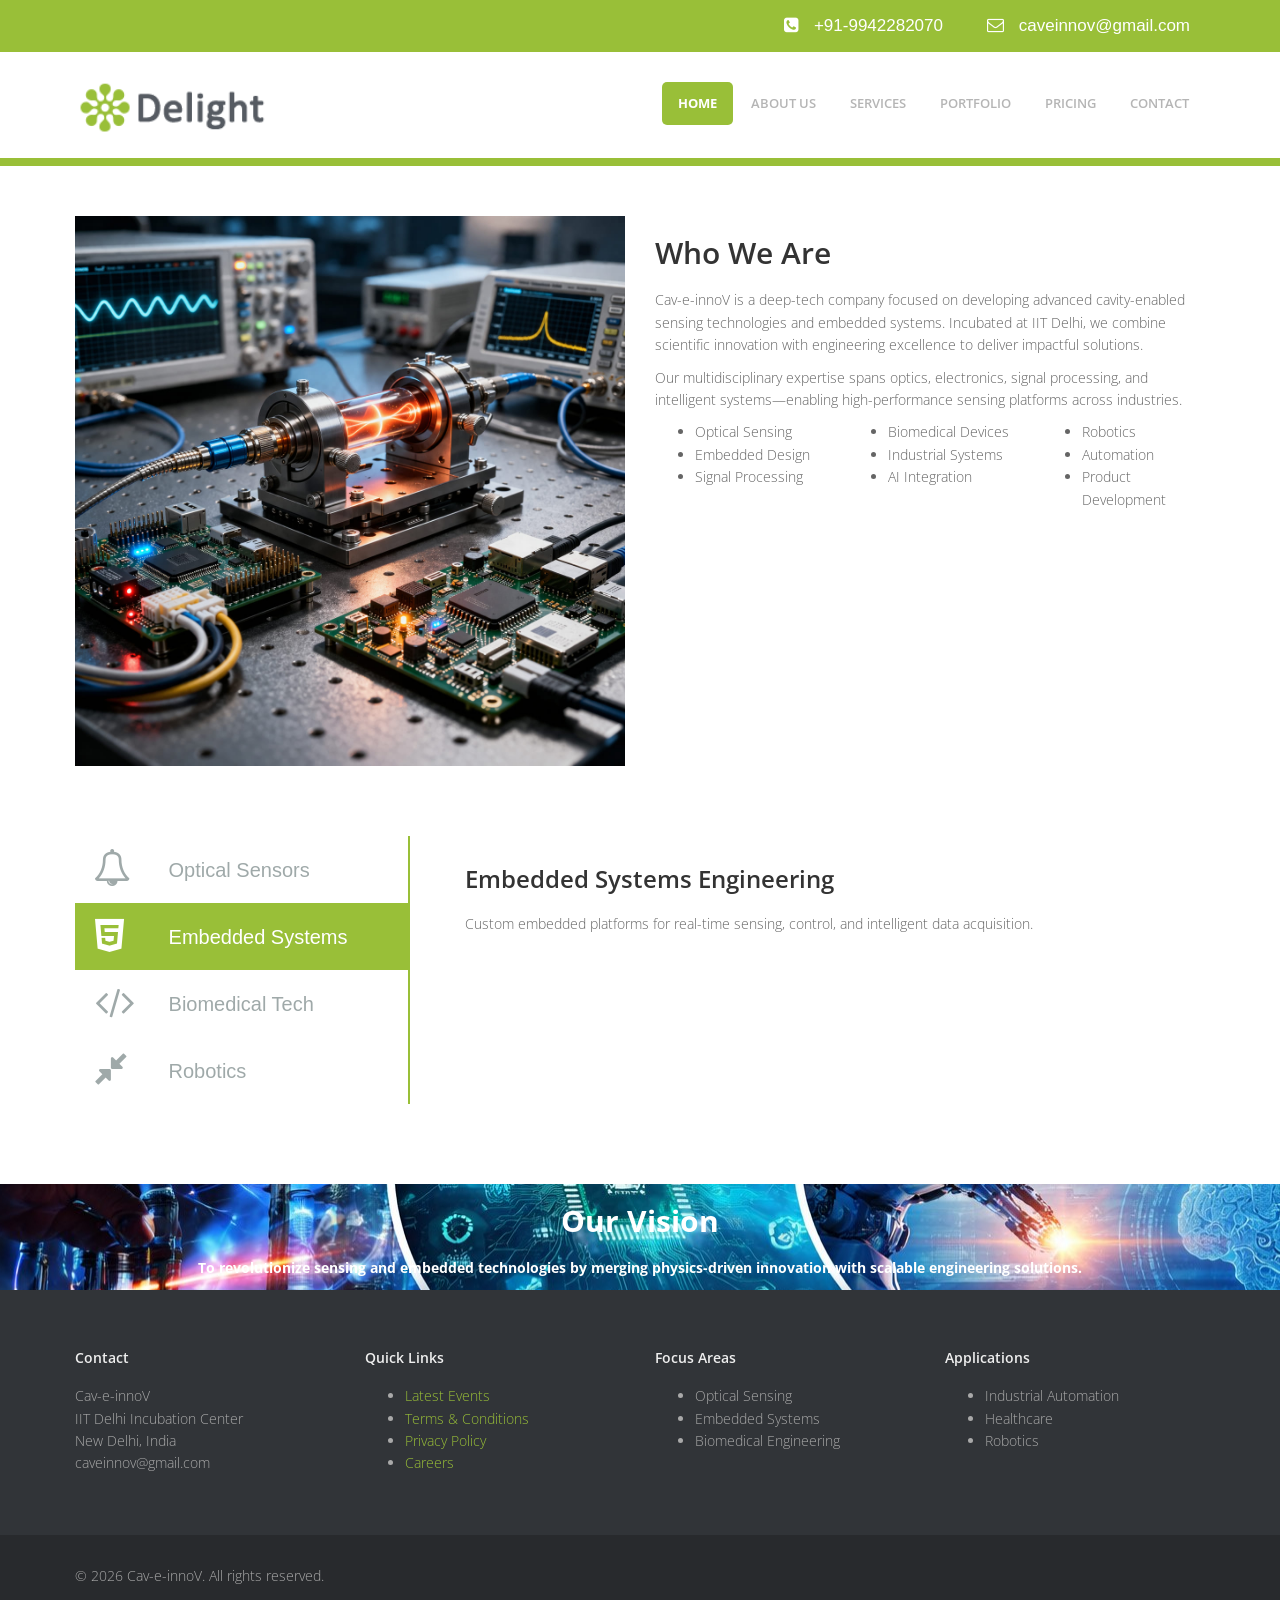
==== commit cb0bd954: "Update index.html" ====
--- a/index.html
+++ b/index.html
@@ -42,7 +42,7 @@
             <span class="icon-bar"></span>
         </button>
         <a class="navbar-brand" href="index.html">
-            <strong>CaveInnoV</strong>
+          <img src="img/logo.png" alt="Cavesol Innovtech Logo" style="height:60px; width:auto;">
         </a>
     </div>
 
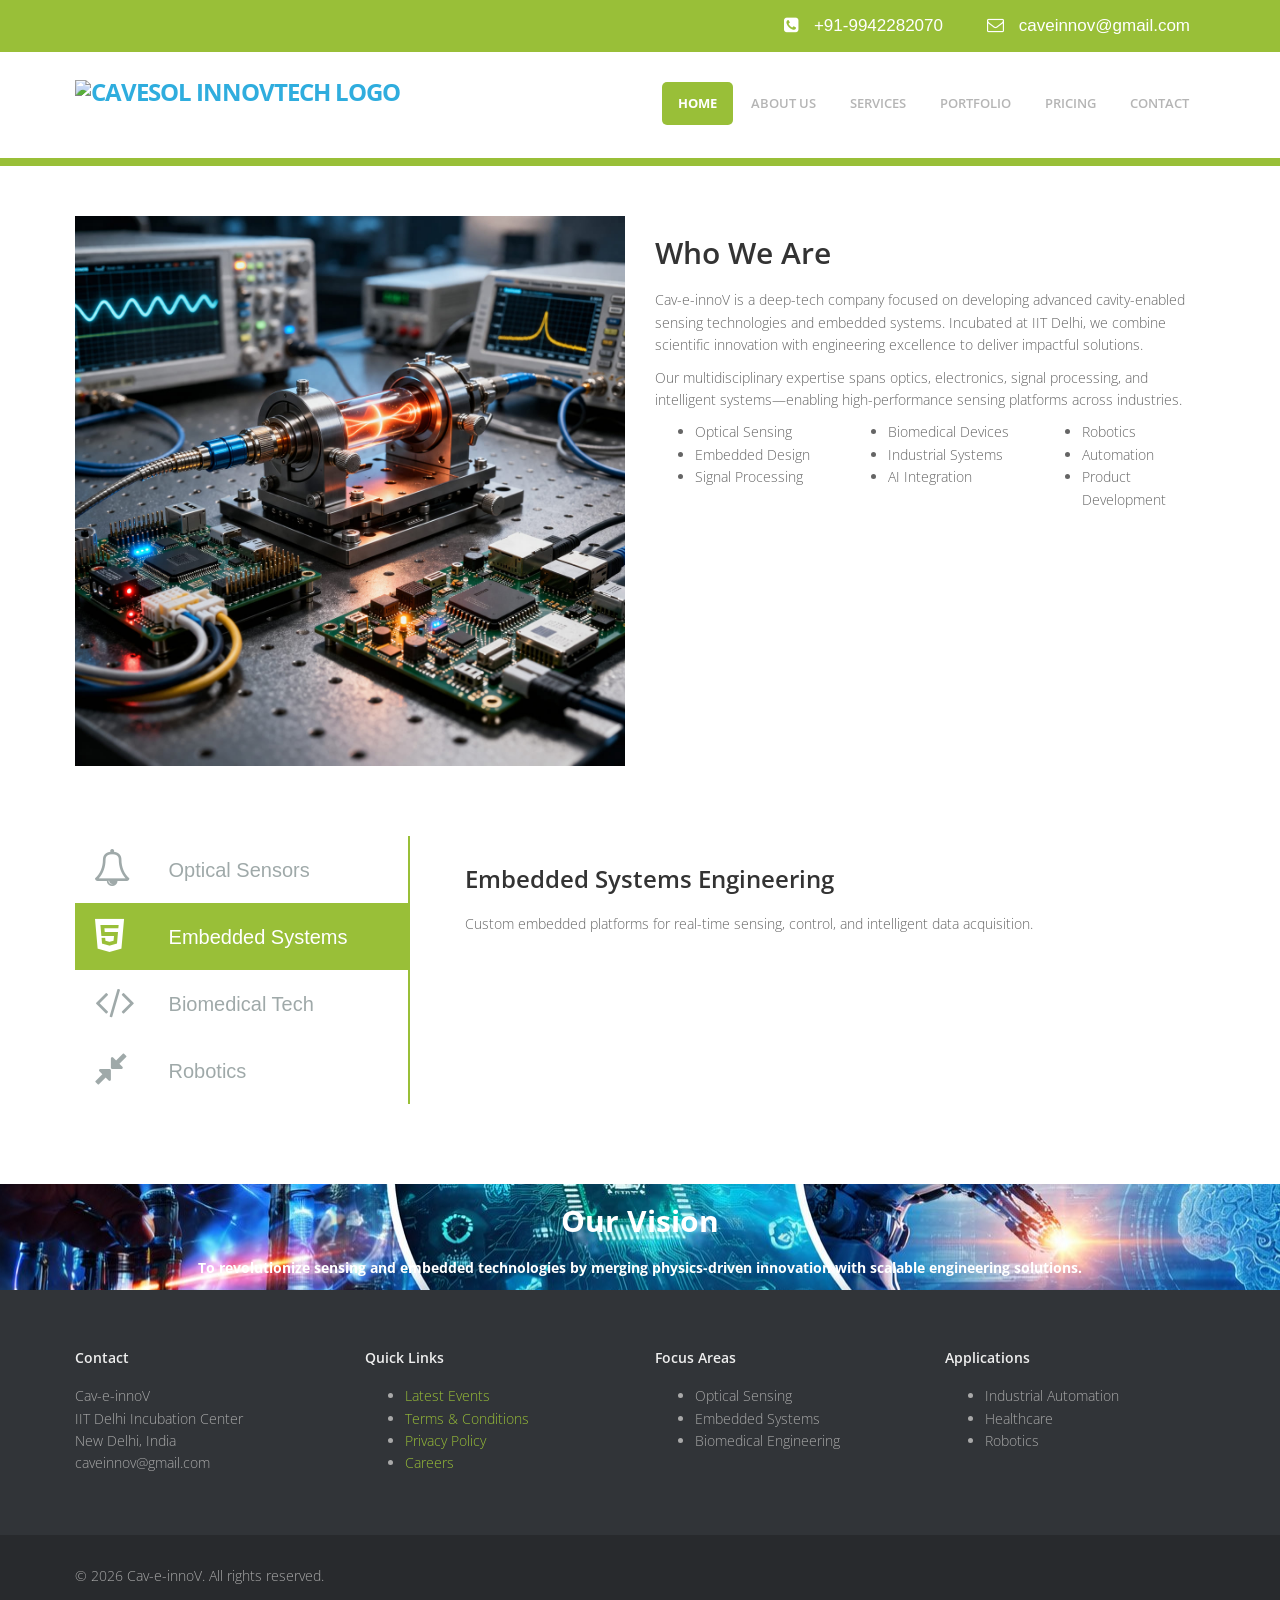
==== commit 68fea706: "Update index.html" ====
--- a/index.html
+++ b/index.html
@@ -42,7 +42,7 @@
             <span class="icon-bar"></span>
         </button>
         <a class="navbar-brand" href="index.html">
-          <img src="img/logo.png" alt="Cavesol Innovtech Logo" style="height:60px; width:auto;">
+          <img src="img/logo_ci.png" alt="Cavesol Innovtech Logo" style="height:60px; width:auto;">
         </a>
     </div>
 
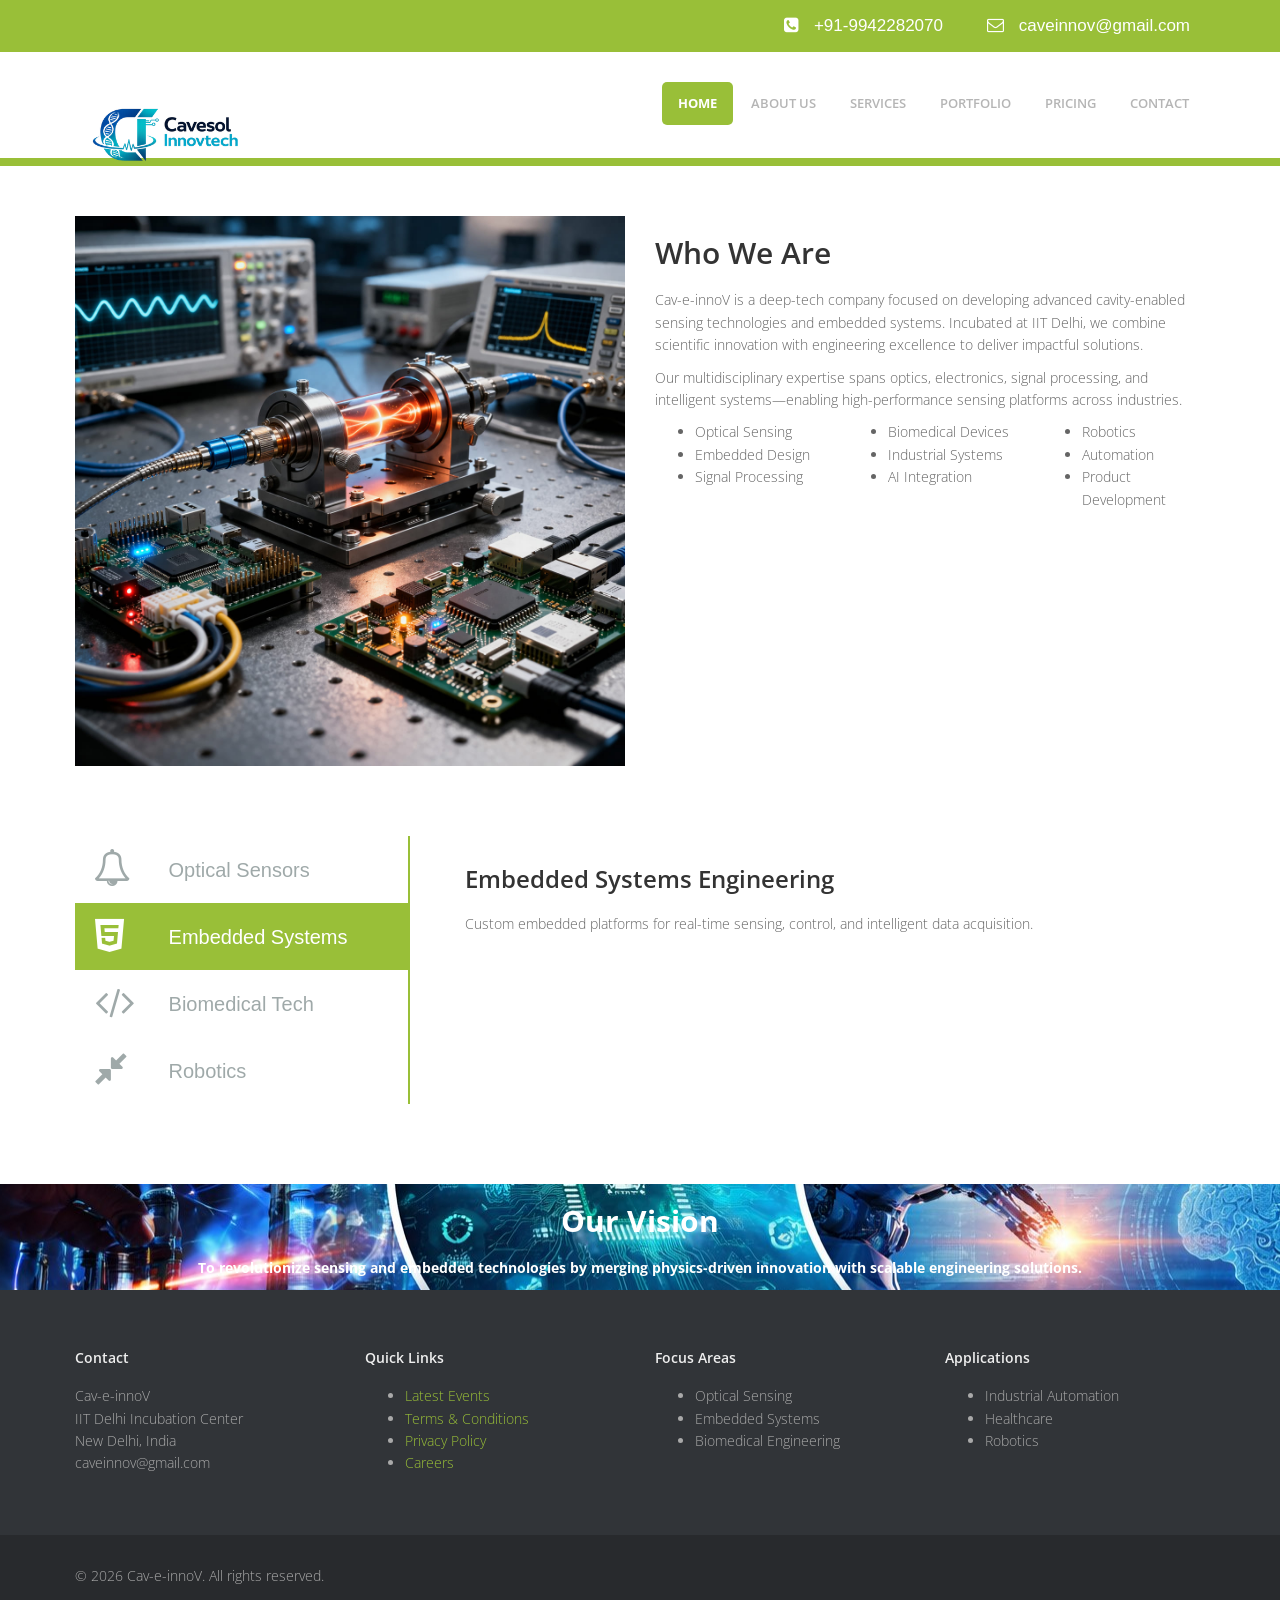
==== commit bf8a3637: "Update index.html" ====
--- a/index.html
+++ b/index.html
@@ -42,7 +42,7 @@
             <span class="icon-bar"></span>
         </button>
         <a class="navbar-brand" href="index.html">
-          <img src="img/logo_ci.png" alt="Cavesol Innovtech Logo" style="height:60px; width:auto;">
+          <img src="img/logo_ci.png" alt="Cavesol Innovtech Logo" style="height:120px; width:auto;">
         </a>
     </div>
 
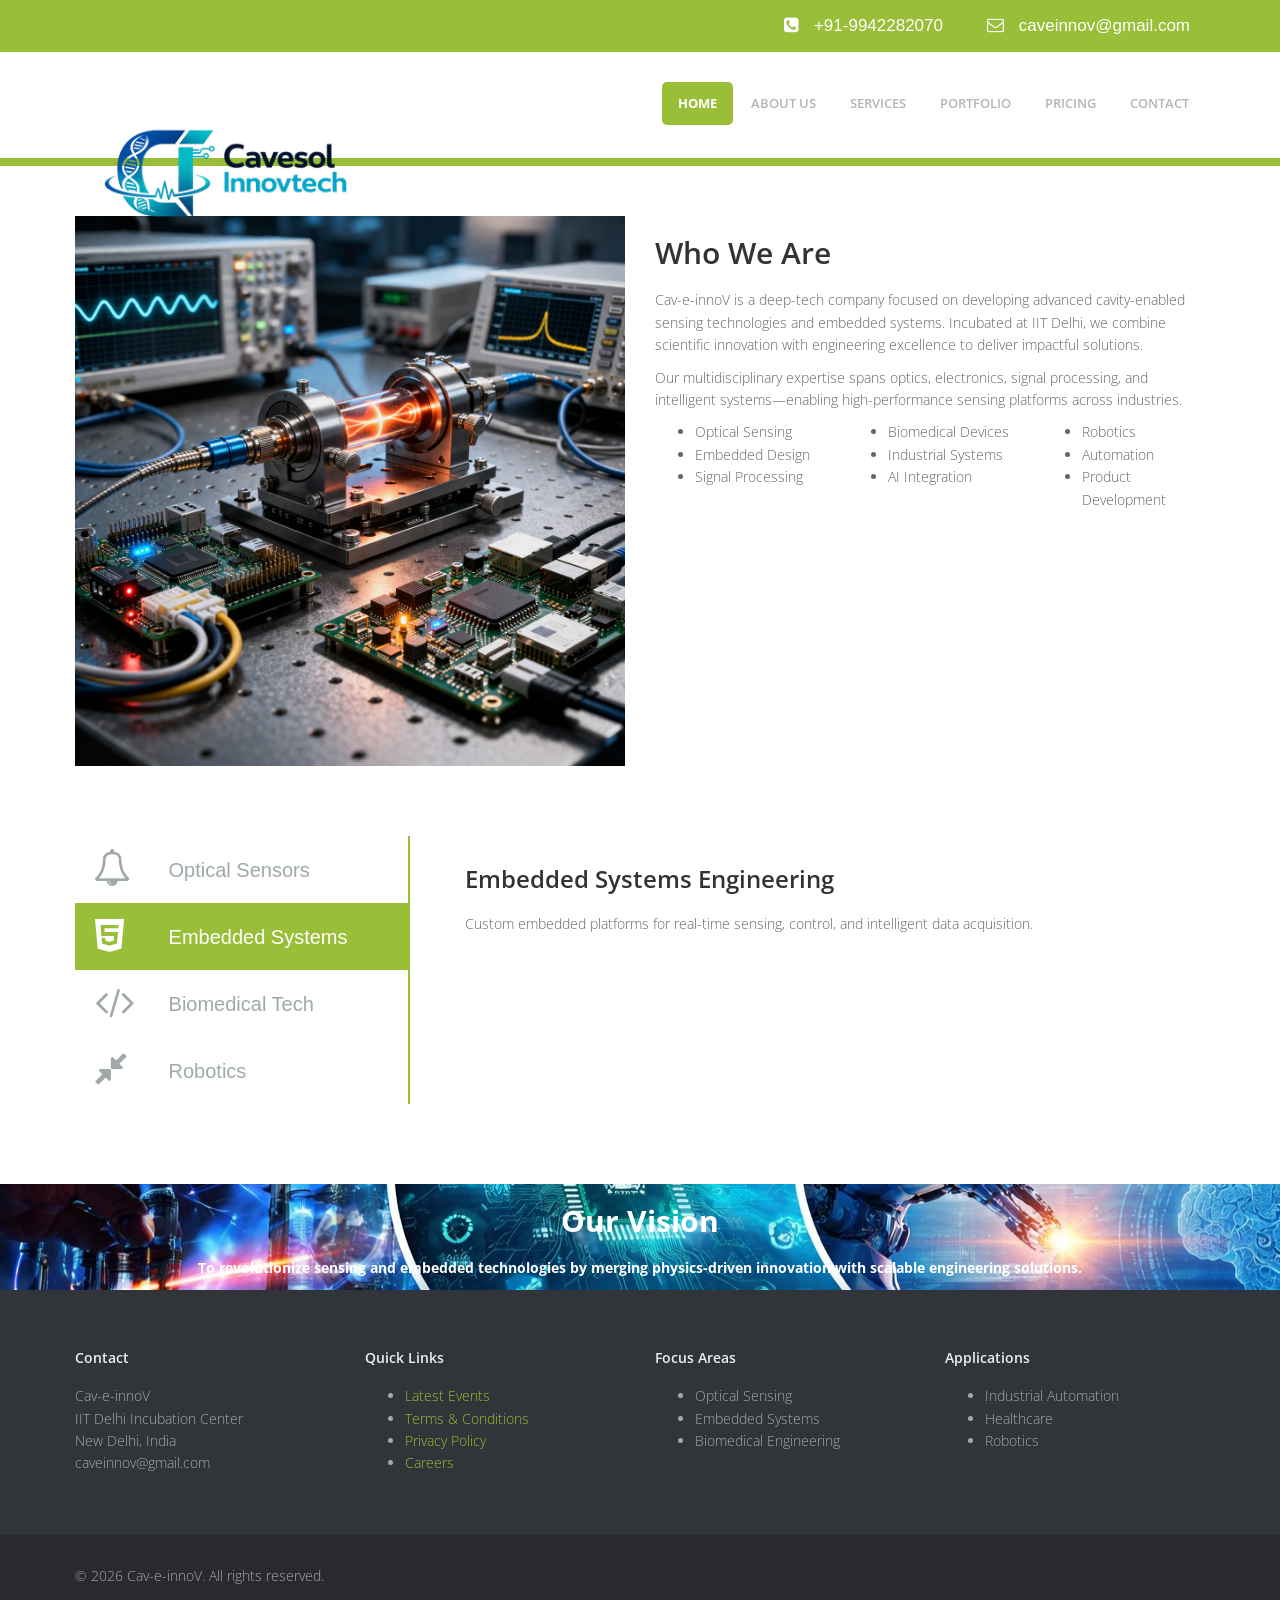
==== commit b56b8efb: "Update index.html" ====
--- a/index.html
+++ b/index.html
@@ -42,7 +42,7 @@
             <span class="icon-bar"></span>
         </button>
         <a class="navbar-brand" href="index.html">
-          <img src="img/logo_ci.png" alt="Cavesol Innovtech Logo" style="height:120px; width:auto;">
+          <img src="img/logo_ci.png" alt="Cavesol Innovtech Logo" style="height:200px; width:auto;">
         </a>
     </div>
 
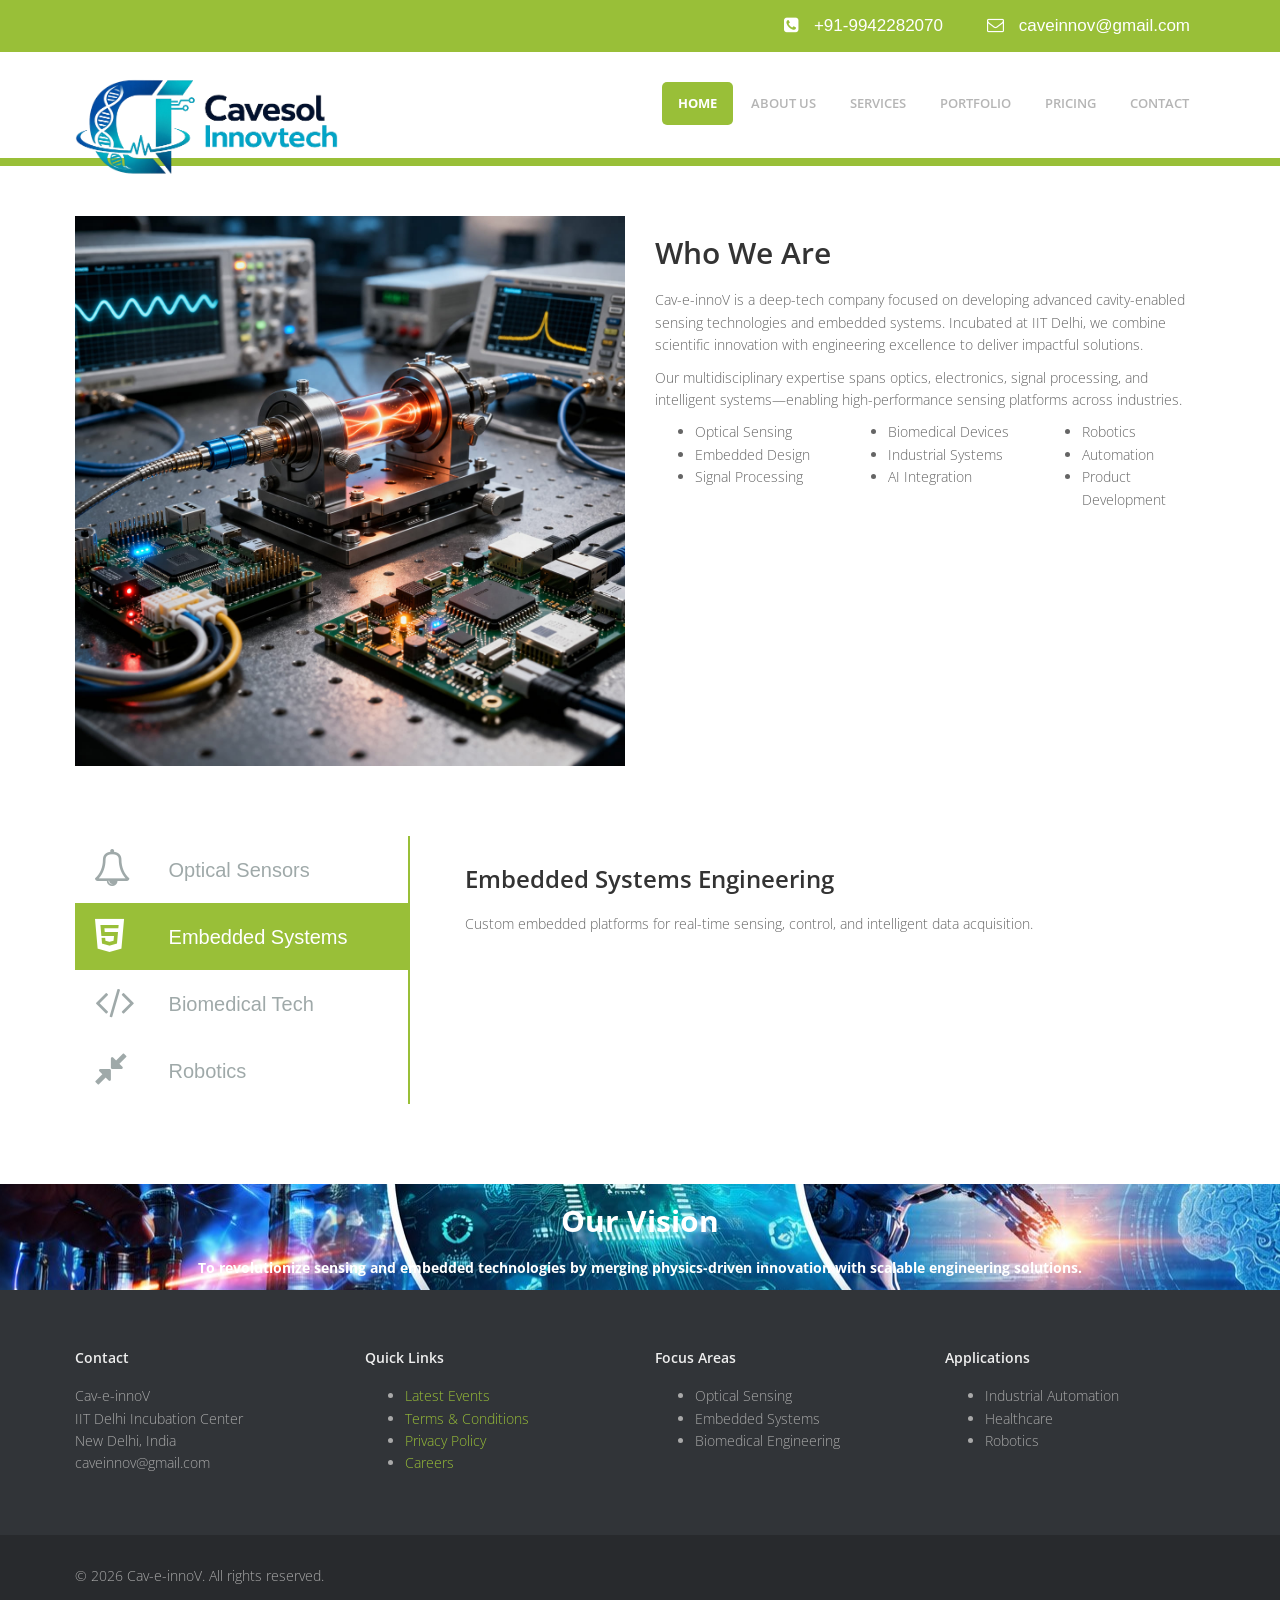
==== commit b770e832: "Update index.html" ====
--- a/index.html
+++ b/index.html
@@ -42,7 +42,7 @@
             <span class="icon-bar"></span>
         </button>
         <a class="navbar-brand" href="index.html">
-          <img src="img/logo_ci.png" alt="Cavesol Innovtech Logo" style="height:200px; width:auto;">
+          <img src="img/logo_ci.png" alt="Cavesol Innovtech Logo" style="height:100px; width:auto;">
         </a>
     </div>
 
